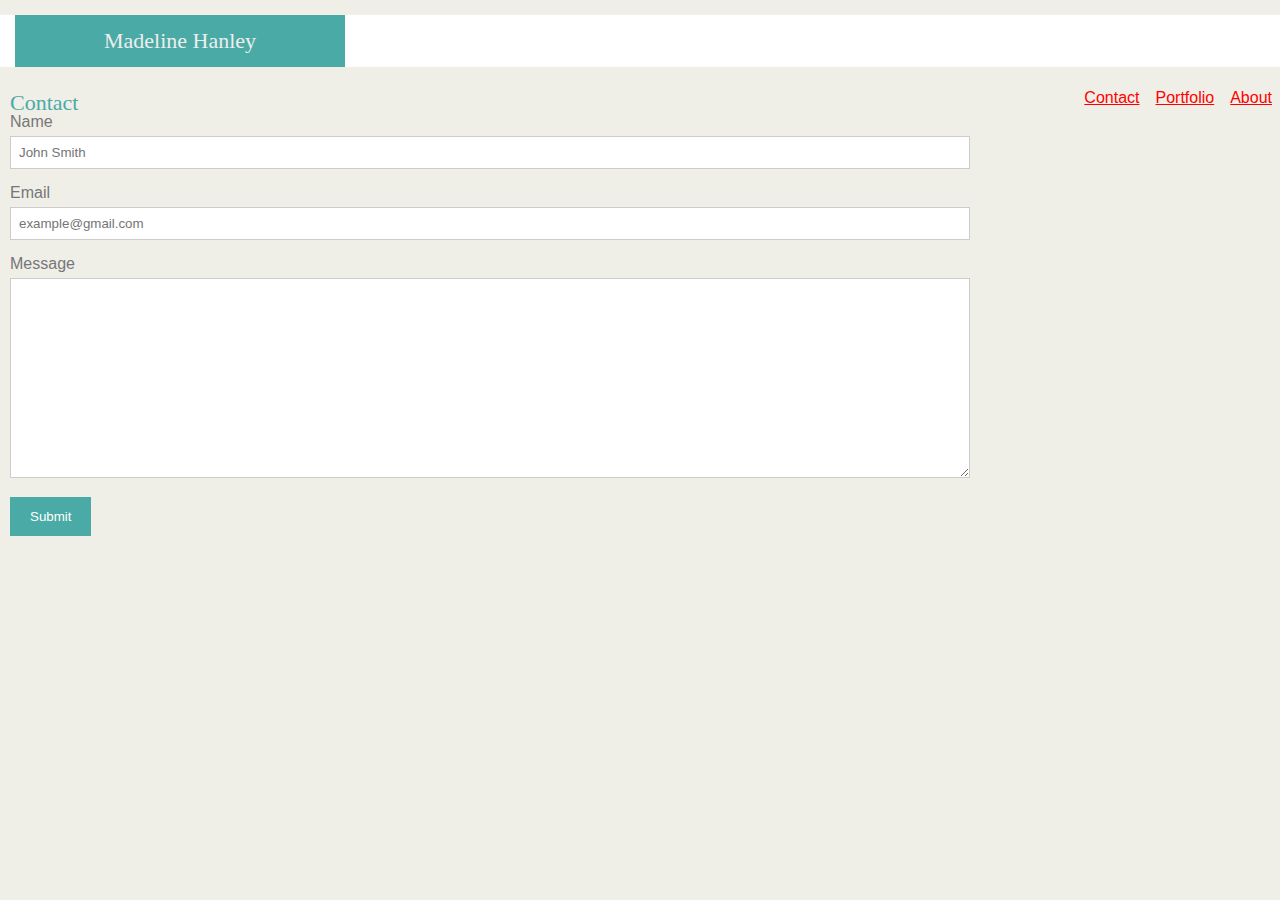
==== contact.html @ 84e37cea "second" ====
<!DOCTYPE html> 
<html lang="en" dir="ltr">
<head>
    <meta charset="utf-8">
    <title>Basic Portfolio</title>
    <link rel="stylesheet" type="text/css" href="assets/css/reset.css">
    <link rel="stylesheet" type="text/css" href="assets/css/style.css">
</head>
<body> 
    <header>
            <h1>Madeline Hanley</h1>
            <ul>
                <li><a href="Basic-Portfolio/index.html">About</a></li>
                <li><a href="Basic-Porfolio/portfolio.html">Portfolio</a></li>
                <li><a href="Basic-Portfolio/contact.html">Contact</a></li>
            </ul>
    </header>
        <section id="main-bio">
            <h2>Contact</h2>
        
<div class="container">
        <form action="action_page.php" method="post">
      
          <label for="fname">Name</label>
          <input type="text" id="name" name="name" placeholder="John Smith">
      
          <label for="email">Email</label>
          <input id="email" name="email" placeholder="example@gmail.com"></input>
          
          <label for="message">Message</label>
          <textarea id="text" name="message"></textarea>
      
          <input type="submit" value="Submit">
      
        </form>
</div>

</body>
</html>
---- assets/css/style.css ----
/* main page styling */
header{
    background-color: #ffffff;
    border-bottom-color: #cccccc;
    border-bottom-width: 2px;
    margin: 0 auto;
}

h1{
    font-family: 'Georgia', Times, 'Times New Roman', serif;
    color: #eee;
    text-align: center;
    background-color: #4aaaa5;
    font-size: 22px;
    width: 300px;
    margin: 15px;
    padding:15px ;
}

h2{
    font-family: 'Georgia', Times, 'Times New Roman', serif;
    color: #4aaaa5;
    font-size: 22px;
    margin: 0 auto;
}

/* this is the navigation bar */
ul {
    list-style-type: none;
    margin: 0;
    padding: 0;
    float: right;
}

li{
    float: right;
}
li a{
    display: block;
    padding: 8px;
}

li a:hover {
    background-color: #4aaaa5;
}

/* .topbar {
    float: right;
    background-color: #666;
    color: azure;
    float:right;
    padding: 20px;
    margin-bottom: 20px;
    overflow: hidden;
    width: 33%;
} */

body {
    margin: 0;
    padding: 0;
    background-color: #efeee7;
    color:#777777;
    font-family: 'Arial', 'Helvetica Neue', Helvetica, sans-serif;
}

.container {
    width: 960px;
    margin: 0 auto;
}

#main-bio,
#contact-info,
#bio-image {
    float: left;
    margin: 10px;
}

#bio-image {
    width: 200px;
}

#main-bio {
    width: 70%;
}

#contact-info {
    width: 30%;
    line-height: 1.5;
}

a{
    color: red;
}

/* contact page styles */
input[type=text], select, textarea {
    width: 100%; /* Full width */
    padding: 8px; /* Some padding */  
    border: 1px solid #ccc; /* Gray border */
    box-sizing: border-box; /* Make sure that padding and width stays in place */
    margin-top: 6px; /* Add a top margin */
    margin-bottom: 16px; /* Bottom margin */
    resize: vertical; /* Allow the user to vertically resize the textarea (not horizontally) */
}

input[id=email], select, textarea {
    width: 100%;
    padding: 8px; 
    border: 1px solid #ccc;
    box-sizing: border-box;
    margin-top: 6px;
    margin-bottom: 16px;
}

textarea{
    height: 200px;
    
}

input[type=submit] {
    background-color:#4aaaa5;
    color: white;
    padding: 12px 20px;
    border: none;
    cursor: pointer;
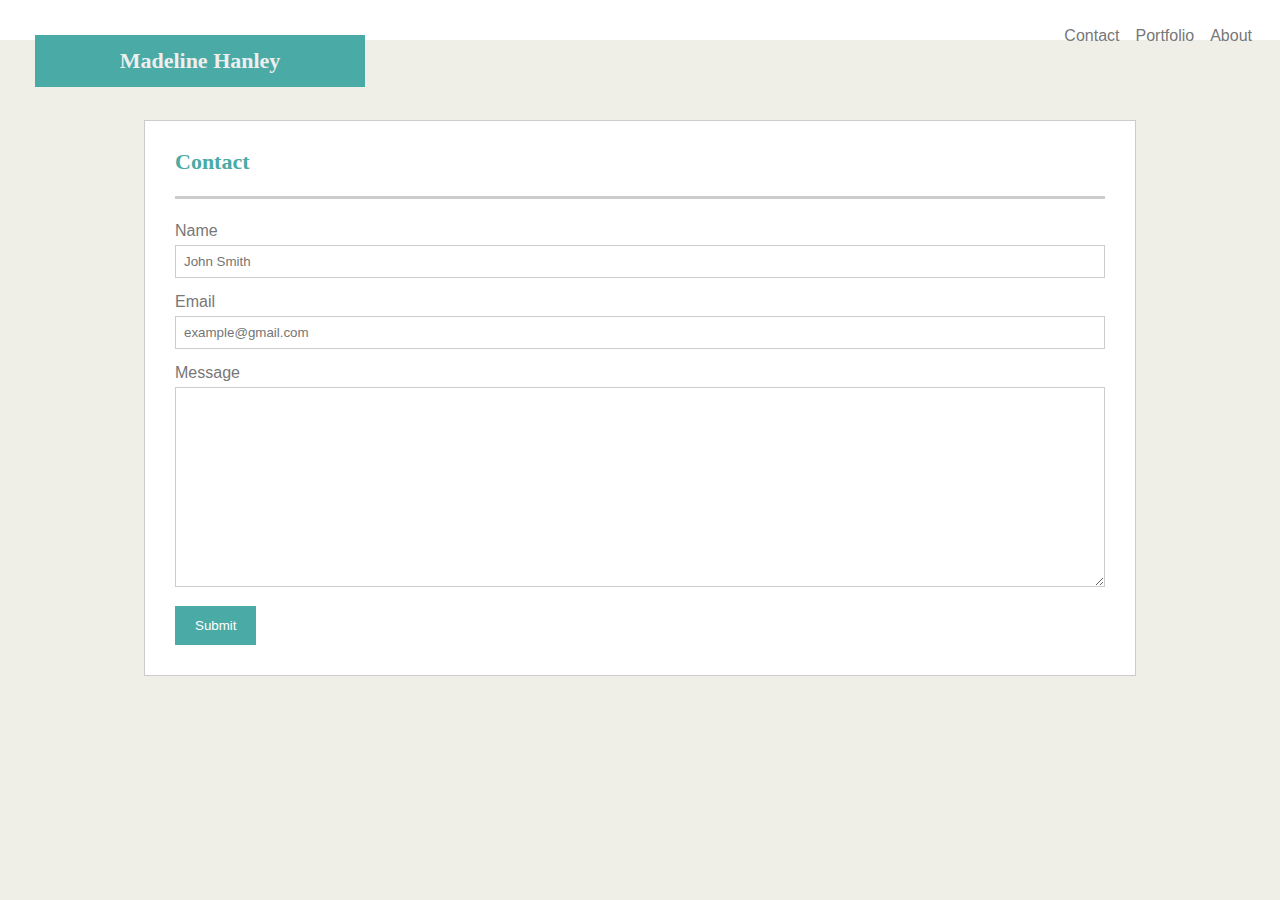
==== commit 2dd2154f: "second" ====
--- a/contact.html
+++ b/contact.html
@@ -10,15 +10,16 @@
     <header>
             <h1>Madeline Hanley</h1>
             <ul>
-                <li><a href="Basic-Portfolio/index.html">About</a></li>
-                <li><a href="Basic-Porfolio/portfolio.html">Portfolio</a></li>
-                <li><a href="Basic-Portfolio/contact.html">Contact</a></li>
+                <li><a href="index.html">About</a></li>
+                <li><a href="portfolio.html">Portfolio</a></li>
+                <li><a href="contact.html">Contact</a></li>
             </ul>
     </header>
-        <section id="main-bio">
-            <h2>Contact</h2>
         
 <div class="container">
+        <h2>Contact</h2>
+        <hr>
+        <br>
         <form action="action_page.php" method="post">
       
           <label for="fname">Name</label>
--- a/assets/css/style.css
+++ b/assets/css/style.css
@@ -1,13 +1,17 @@
-/* main page styling */
+/* this is the navigation bar */
 header{
     background-color: #ffffff;
     border-bottom-color: #cccccc;
     border-bottom-width: 2px;
-    margin: 0 auto;
-}
+    padding: 20px;
+    margin-bottom: 20px;
+    /* float:left;
+    width: 100%; */
+  }
 
 h1{
     font-family: 'Georgia', Times, 'Times New Roman', serif;
+    font-weight: bold;
     color: #eee;
     text-align: center;
     background-color: #4aaaa5;
@@ -15,21 +19,17 @@
     width: 300px;
     margin: 15px;
     padding:15px ;
+    float: left;
 }
 
-h2{
-    font-family: 'Georgia', Times, 'Times New Roman', serif;
-    color: #4aaaa5;
-    font-size: 22px;
-    margin: 0 auto;
-}
-
-/* this is the navigation bar */
 ul {
     list-style-type: none;
     margin: 0;
     padding: 0;
+    overflow: hidden;
     float: right;
+    position: sticky;
+    top: 0;
 }
 
 li{
@@ -38,6 +38,9 @@
 li a{
     display: block;
     padding: 8px;
+    text-align: center;
+    text-decoration: none;
+    color: #777777;
 }
 
 li a:hover {
@@ -55,17 +58,38 @@
     width: 33%;
 } */
 
+h2{
+    font-family: 'Georgia', Times, 'Times New Roman', serif;
+    font-weight: bold;
+    color: #4aaaa5;
+    font-size: 22px;
+    padding-bottom: 15px;
+}
+
+hr {
+    background-color:#cccccc;
+    width:auto;
+    height:3px;
+    border: 0 none;
+
+}
+
 body {
     margin: 0;
     padding: 0;
     background-color: #efeee7;
     color:#777777;
     font-family: 'Arial', 'Helvetica Neue', Helvetica, sans-serif;
+    
 }
 
 .container {
-    width: 960px;
+    width: 930px;
+    background-color:#ffffff;
     margin: 0 auto;
+    margin-top:80px;
+    padding:30px;
+    border:1px solid #cccccc;
 }
 
 #main-bio,
@@ -73,6 +97,7 @@
 #bio-image {
     float: left;
     margin: 10px;
+    background-color: #efeee7;
 }
 
 #bio-image {
@@ -88,15 +113,11 @@
     line-height: 1.5;
 }
 
-a{
-    color: red;
-}
-
 /* contact page styles */
 input[type=text], select, textarea {
     width: 100%; /* Full width */
     padding: 8px; /* Some padding */  
-    border: 1px solid #ccc; /* Gray border */
+    border: 1px solid #cccccc; /* Gray border */
     box-sizing: border-box; /* Make sure that padding and width stays in place */
     margin-top: 6px; /* Add a top margin */
     margin-bottom: 16px; /* Bottom margin */
@@ -106,7 +127,7 @@
 input[id=email], select, textarea {
     width: 100%;
     padding: 8px; 
-    border: 1px solid #ccc;
+    border: 1px solid #cccccc;
     box-sizing: border-box;
     margin-top: 6px;
     margin-bottom: 16px;
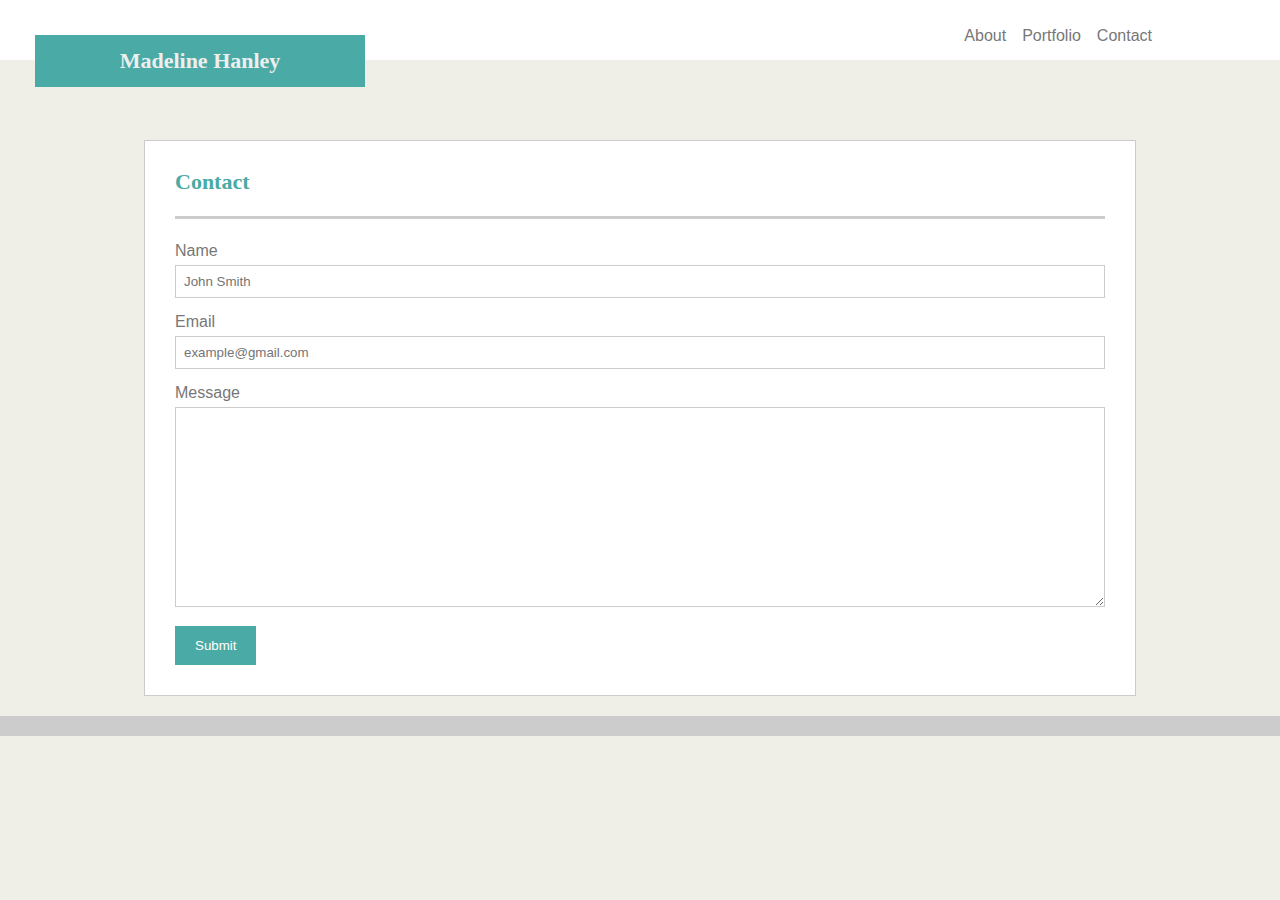
==== commit ca161428: "third" ====
--- a/contact.html
+++ b/contact.html
@@ -7,14 +7,16 @@
     <link rel="stylesheet" type="text/css" href="assets/css/style.css">
 </head>
 <body> 
+    
     <header>
             <h1>Madeline Hanley</h1>
             <ul>
+                <li><a href="contact.html">Contact</a></li>
+                <li class="portfolio"><a href="portfolio.html">Portfolio</a></li>
                 <li><a href="index.html">About</a></li>
-                <li><a href="portfolio.html">Portfolio</a></li>
-                <li><a href="contact.html">Contact</a></li>
             </ul>
     </header>
+
         
 <div class="container">
         <h2>Contact</h2>
@@ -36,5 +38,7 @@
         </form>
 </div>
 
+<footer></footer>
+
 </body>
 </html>--- a/assets/css/style.css
+++ b/assets/css/style.css
@@ -4,7 +4,9 @@
     border-bottom-color: #cccccc;
     border-bottom-width: 2px;
     padding: 20px;
+    padding-right: 120px;
     margin-bottom: 20px;
+    height: 20px;
     /* float:left;
     width: 100%; */
   }
@@ -20,6 +22,7 @@
     margin: 15px;
     padding:15px ;
     float: left;
+    display: inline;
 }
 
 ul {
@@ -47,6 +50,10 @@
     background-color: #4aaaa5;
 }
 
+.portfolio {
+    border-right: #333;
+    border-left: #333;
+}
 /* .topbar {
     float: right;
     background-color: #666;
@@ -92,26 +99,37 @@
     border:1px solid #cccccc;
 }
 
-#main-bio,
-#contact-info,
-#bio-image {
-    float: left;
-    margin: 10px;
-    background-color: #efeee7;
+/* portfolio page */
+.row {
+    margin: 8px -16px;
 }
 
-#bio-image {
-    width: 200px;
+/* Add padding BETWEEN each column */
+.row,
+.row > .column {
+    padding: 8px;
 }
 
-#main-bio {
-    width: 70%;
+/* Create four equal columns that floats next to each other */
+.column {
+    float: left;
+    width: 25%;
 }
 
-#contact-info {
-    width: 30%;
-    line-height: 1.5;
+/* Clear floats after rows */ 
+.row:after {
+    content: "";
+    display: table;
+    clear: both;
 }
+
+/* Content */
+.content {
+    background-color: white;
+    padding: 10px;
+}
+
+/* end of portfolio-specific */
 
 /* contact page styles */
 input[type=text], select, textarea {
@@ -143,4 +161,12 @@
     color: white;
     padding: 12px 20px;
     border: none;
-    cursor: pointer;+    cursor: pointer;
+}
+footer {
+    margin-top: 20px;
+    color: #333;
+    background: #ccc;
+    clear:both;
+    height: 20px;
+}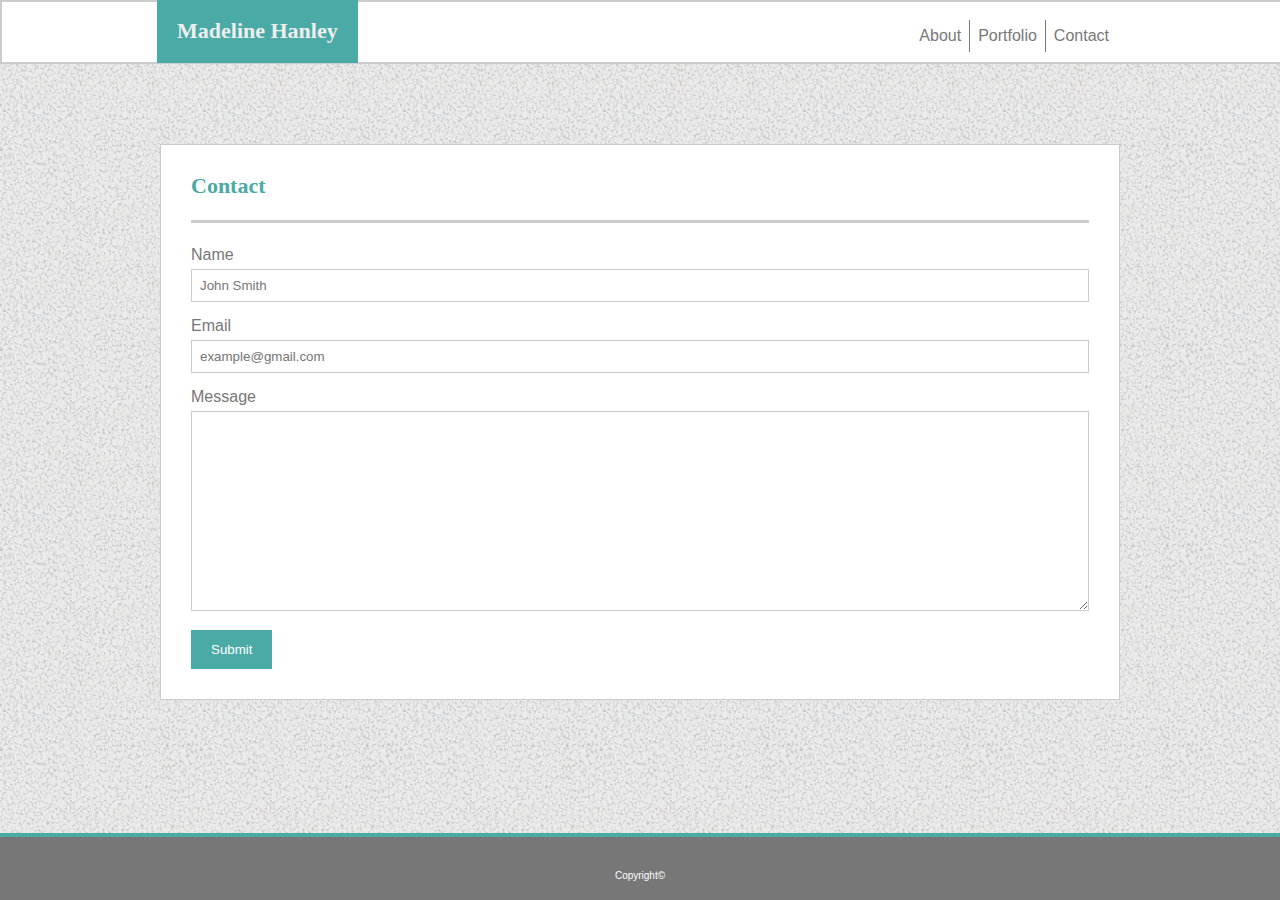
==== commit b5c3b287: "another-one" ====
--- a/contact.html
+++ b/contact.html
@@ -6,19 +6,22 @@
     <link rel="stylesheet" type="text/css" href="assets/css/reset.css">
     <link rel="stylesheet" type="text/css" href="assets/css/style.css">
 </head>
+<style>
+    body {
+    background-image: url("gravel.png");
+}
+</style>
 <body> 
-    
-    <header>
-            <h1>Madeline Hanley</h1>
+    <div class="topBar"></div>
+    <div class="header">
+           <h1>Madeline Hanley</h1>
             <ul>
                 <li><a href="contact.html">Contact</a></li>
                 <li class="portfolio"><a href="portfolio.html">Portfolio</a></li>
                 <li><a href="index.html">About</a></li>
             </ul>
-    </header>
-
-        
-<div class="container">
+    </div>
+<div class="contact">
         <h2>Contact</h2>
         <hr>
         <br>
@@ -38,7 +41,10 @@
         </form>
 </div>
 
-<footer></footer>
+<div class="footer">
+        <br><br><br>
+        <p>Copyright©</p>
+</div>
 
 </body>
 </html>--- a/assets/css/style.css
+++ b/assets/css/style.css
@@ -1,16 +1,29 @@
 /* this is the navigation bar */
-header{
-    background-color: #ffffff;
-    border-bottom-color: #cccccc;
-    border-bottom-width: 2px;
-    padding: 20px;
-    padding-right: 120px;
-    margin-bottom: 20px;
-    height: 20px;
-    /* float:left;
-    width: 100%; */
-  }
+.topBar{
+    width: 100%;
+    height: 60px;
+    background-color:#ffffff;
+    margin: 0 auto;
+    border:2px solid #cccccc; 
+}
 
+.header{
+    width: 975px;
+    position: absolute;
+    top: 0;
+    left: 142px;
+    z-index: 2;
+    float:left;
+    padding: 20px 0px 20px 0px;
+  } 
+  /* .container {
+    width: 930px;
+    background-color:#ffffff;
+    margin: 0 auto;
+    margin-top:80px;
+    padding:30px;
+    border:1px solid #cccccc;  */
+ 
 h1{
     font-family: 'Georgia', Times, 'Times New Roman', serif;
     font-weight: bold;
@@ -18,12 +31,23 @@
     text-align: center;
     background-color: #4aaaa5;
     font-size: 22px;
-    width: 300px;
+    width: 250px;
     margin: 15px;
-    padding:15px ;
-    float: left;
+    padding:20px ;
+    /* float: left; */
     display: inline;
-}
+} 
+
+/* .header-right {
+    float: right;
+} */
+
+/* .header a{
+    text-decoration: none;
+    list-style-type: none;
+} */
+
+
 
 ul {
     list-style-type: none;
@@ -31,7 +55,6 @@
     padding: 0;
     overflow: hidden;
     float: right;
-    position: sticky;
     top: 0;
 }
 
@@ -50,20 +73,13 @@
     background-color: #4aaaa5;
 }
 
+/* the little grey lines on either side of portfolio */
 .portfolio {
-    border-right: #333;
-    border-left: #333;
+    border-right: 1px solid #777777;
+    border-left: 1px solid #777777;
+    
 }
-/* .topbar {
-    float: right;
-    background-color: #666;
-    color: azure;
-    float:right;
-    padding: 20px;
-    margin-bottom: 20px;
-    overflow: hidden;
-    width: 33%;
-} */
+
 
 h2{
     font-family: 'Georgia', Times, 'Times New Roman', serif;
@@ -82,64 +98,53 @@
 }
 
 body {
-    margin: 0;
-    padding: 0;
-    background-color: #efeee7;
+    margin: auto 0;
+    padding: auto 0;
     color:#777777;
     font-family: 'Arial', 'Helvetica Neue', Helvetica, sans-serif;
     
 }
 
 .container {
-    width: 930px;
+    width: 898px;
     background-color:#ffffff;
     margin: 0 auto;
     margin-top:80px;
     padding:30px;
     border:1px solid #cccccc;
+    height: 300px;
+}
+/* about page styles */
+
+#bio-image, #main-bio {
+    float: left;
+    margin-right: 20px;
 }
 
-/* portfolio page */
-.row {
-    margin: 8px -16px;
+p {
+    line-height: 1.7;
 }
 
-/* Add padding BETWEEN each column */
-.row,
-.row > .column {
-    padding: 8px;
+/* contact page styles */
+
+.contact {
+    background-color:#ffffff;
+    width: 898px;
+    margin: 0 auto;
+    margin-top:80px;
+    margin-bottom: 100px;
+    padding:30px;
+    border:1px solid #cccccc;
 }
 
-/* Create four equal columns that floats next to each other */
-.column {
-    float: left;
-    width: 25%;
-}
-
-/* Clear floats after rows */ 
-.row:after {
-    content: "";
-    display: table;
-    clear: both;
-}
-
-/* Content */
-.content {
-    background-color: white;
-    padding: 10px;
-}
-
-/* end of portfolio-specific */
-
-/* contact page styles */
 input[type=text], select, textarea {
     width: 100%; /* Full width */
     padding: 8px; /* Some padding */  
     border: 1px solid #cccccc; /* Gray border */
     box-sizing: border-box; /* Make sure that padding and width stays in place */
-    margin-top: 6px; /* Add a top margin */
-    margin-bottom: 16px; /* Bottom margin */
-    resize: vertical; /* Allow the user to vertically resize the textarea (not horizontally) */
+    margin-top: 6px; 
+    margin-bottom: 16px; 
+    resize: vertical; /* Resize the text area */
 }
 
 input[id=email], select, textarea {
@@ -163,10 +168,16 @@
     border: none;
     cursor: pointer;
 }
-footer {
-    margin-top: 20px;
-    color: #333;
-    background: #ccc;
-    clear:both;
-    height: 20px;
-}+
+.footer {
+    position: fixed;
+    left: 0;
+    bottom: 0;
+    width: 100%;
+    height: 7%;
+    background-color: #777777;
+    color: white;
+    text-align: center;
+    font-size: 10px;
+    border-top: 4px solid #4aaaa5;
+}
